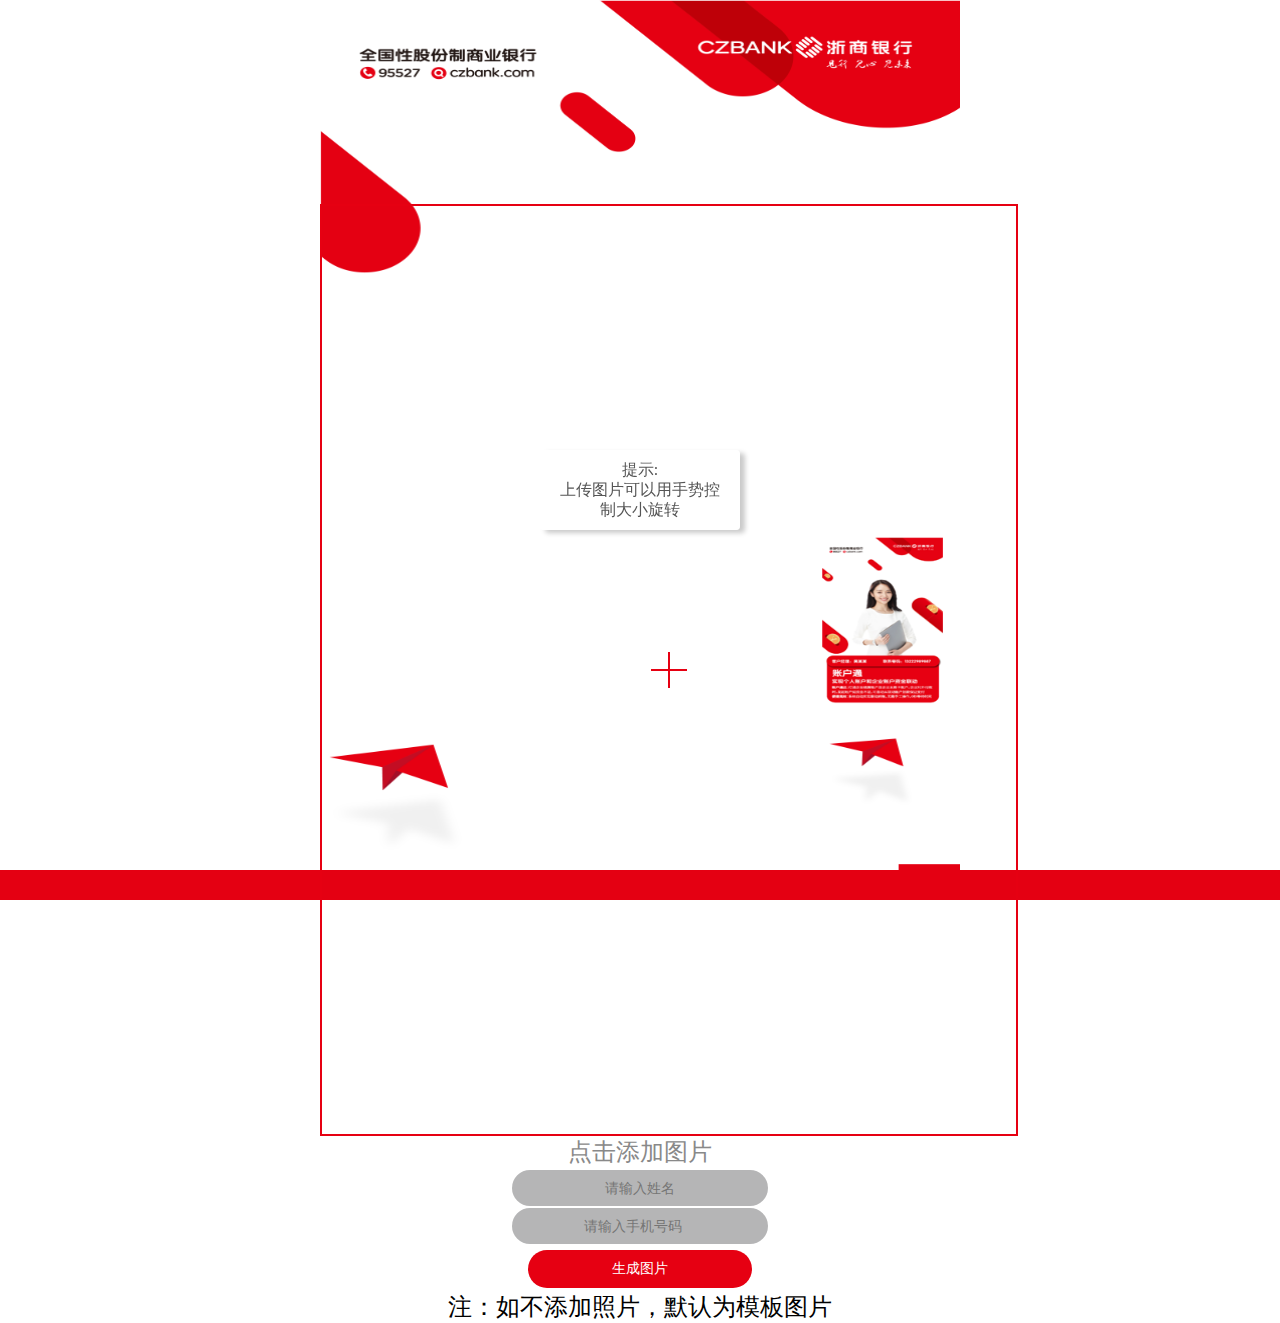
==== namecard/index.html @ ce9be7a5 "开始了" ====
<!DOCTYPE html>
<html>
<head>
    <meta charset="utf-8">
    <title>浙商银行</title>
    <meta name="viewport" content="width=device-width,minimum-scale=1.0,maximum-scale=1.0,user-scalable=no"/>
    <!--删除苹果默认的工具栏和菜单栏-->
    <meta name="apple-mobile-web-app-capable" context="yes">
    <!--设置苹果工具栏颜色-->
    <meta name="apple-mobile-web-app-status-bar-style" context="black">
    <!--忽略页面中的数字识别为电话-->
    <meta name="format-detection" context="telephone=no,email=no">
    <link href='css/index.css' rel='stylesheet' type='text/css' />

</head>
<body id="body">
<div id="page1" class="page1">
    <div class="page1-a">
        <span id="imgBtn" class="imgBtn"></span>
        <canvas class="c1" id="c1"></canvas>
        <div class="divc1" id="divc1"></div>
        <span id="addImg" style="color:#898989;text-align: center;">点击添加图片</span>
    </div>

    <div class="page1-b">
        <input id="username" type="text" name="" placeholder="请输入姓名">
        <input style="margin-top:2px;" id="phone" type="number" name="" placeholder="请输入手机号码">
    </div>

    <div class="showImgBtn" id="showImgBtn">生成图片</div>
    <div style="text-align: center;margin-top: 3px;">注：如不添加照片，默认为模板图片</div>
</div>

<div id="page2" class="page2">
    <div id="low-source"></div>
    <canvas id="c2" style="display: none;"> </canvas>
    <div id="page2-b" class="page2-b">
        <span id="restartBtn">重新上传</span>
        <span id="shareBtn">确认分享</span>
    </div>
    <div id="footerbox" style="display: none">
        <div id="page2-a" class="page2-a">
            <div class="page2-a-title">
                <div class="">
                    <span>客户经理:</span>
                    <input id="username2" type="text" name="">
                </div>
                <div>
                    <span>联系号码:</span>
                    <input id="phone2" type="number" name="">
                </div>
            </div>
        </div>

    </div>

</div>

<div class="tishi" id="tishi" >

</div>

<input type="file" id="upfile" accept="image/*" style="display:none;" />


<script type="text/javascript" src="http://code.jquery.com/jquery-2.0.0.min.js"></script>
<script src="./js/alloy_paper2.js"></script>
<script src="./js/alloy_finger2.js"></script>
<script src="./js/hidpi-canvas.min.js"></script>
<script src="./js/common.js"></script>
<script>

    document.querySelector('#username').scrollIntoView();
    document.querySelector('#phone').scrollIntoView();
    document.querySelector('#username2').scrollIntoView();
    document.querySelector('#phone2').scrollIntoView();

    var $username = $("#username"),
        $username2 = $("#username2"),
        $phone =  $("#phone"),
        $phone2 =  $("#phone2"),
        $restartBtn = $("#restartBtn"),
        $shareBtn = $("#shareBtn"),
        tishi = document.getElementById('tishi'),
        $page2= $("#page2"),
        $lowSource = $("#low-source");

    var w = window.screen.width,
        h = window.screen.height;

    var c1 = document.getElementById("c1");
    var c2 = document.getElementById("c2");
    var ctx1 = c1.getContext("2d");
    var ctx2 = c2.getContext("2d");
    var divc1 = $("#divc1");

    var getPixelRatio = function(context) {
        var backingStore = context.backingStorePixelRatio ||
            context.webkitBackingStorePixelRatio ||
            context.mozBackingStorePixelRatio ||
            context.msBackingStorePixelRatio ||
            context.oBackingStorePixelRatio ||
            context.backingStorePixelRatio || 1;

        return (window.devicePixelRatio || 1) / backingStore;
    };
    var ratio = getPixelRatio(ctx2);
    var PHOTOSIZE =  cilpPhoto(1,w,h)

    c2.style.width = w+'px';
    c2.style.height= h+'px';
    c1.style.width = PHOTOSIZE.width+'px';
    c1.style.height= PHOTOSIZE.height+'px';
    c1.width =PHOTOSIZE.width
    c1.height = PHOTOSIZE.height
    c2.width = w*ratio;
    c2.height = h*ratio;
    console.log('w',w,'h',h,'ratio',ratio);


    divc1.width(PHOTOSIZE.width).height(PHOTOSIZE.height);


    $("#username,#username2").keyup(function() {

        var flag = /^[\u0391-\uFFE5A-Za-z.]{1,11}$/g.test($(this).val().replace(/\s/g,''));//只能输入数字
        if(!flag) {
            this.value = this.value.replace(/[\d]/g,"");
            var val = this.value;
            var  that = this;
            val.replace(/(.{0,12})/,function(a){
                that.value = a;
            })
        }

    });
    //手机号码
    $("#phone,#phone2").keyup(function() {

        var flag = regexps.mobileOrTel.test($(this).val().replace(/\s/g,''));//只能输入数字
        var that = this;
        if(!flag){
            this.value = this.value.replace(/[^\d]/g,"");
            var val = this.value;

            val.replace(/^(\d{1,14})/,function(str,a){
                that.value = a;
            })
        }


    });

    function getObjectURL(file) {
        var url = null ;
        if (window.createObjectURL!=undefined) { // basic
            url = window.createObjectURL(file) ;
        } else if (window.URL!=undefined) { // mozilla(firefox)
            url = window.URL.createObjectURL(file) ;
        } else if (window.webkitURL!=undefined) { // webkit or chrome
            url = window.webkitURL.createObjectURL(file) ;
        }
        return url ;
    }
    $('#imgBtn,#divc1').on('click',function(){
        $('#upfile').trigger('click');
    });

    handlefile();


    $('#showImgBtn').on('click',function(){//点击生成
        if(!getinput()) return;
        $('#page1').hide();
        $("#page2").show();
        if($('#upfile').get(0).files.length==0){
            initImg('./img/initphoto1.png',function () {
                card(ctx2,w,h);
            })
        } else {
            card(ctx2,w,h);
        }

    });

    $restartBtn.click(function(){
        $("#page2").hide();
        $("#page1").show();
    })

    $shareBtn.click(function(){
        $("#page2-b").hide();
        $lowSource.css({
            width:'100%',
            padding:'0'
        }).children('img').css({
            width:'100%',
            border:'none'
        })
        tishifn("长按保存图片至相册<br>分享至朋友圈");
    })

    tishi.addEventListener('touchstart',function (e) {
        tishi.style.top = '-100px';
        tishi.style.display='none';
    });

    //footer-1
    function cssFooter1(){
        var footerW = w*0.94;
        var left = (w-footerW)/2
        $("#page2-a").width(footerW).height(footerW*0.53).css({
            'left': left+'px',
        })
    }

    //上传图片裁切尺寸
    function cilpPhoto(num,w,h) {
        var obj ={}
        switch (num){
            case 1:
                obj = {
                    width:w*0.542,
                    height:w*0.542*1.338
                }
                break;
        }
        return obj;
    }

    //dingwei
    function getdingwei(c1){
        var  ctxW = c1.width,
            ctxH= c1.height,
            x = (w*ratio-ctxW)/2 ,
            y = h*0.24;
        var obj = {
            x:x,
            y:y*ratio,
            w:ctxW,
            h:ctxH
        }

        commonData.photoWZ =  Object.assign({},obj)
        return obj;
    }

    function getdingwei2(c1){
        var footerW = c2.width*0.94;
        var x = (c2.width-footerW)/2
        var y = h*0.64*ratio;
        var obj = {
            x:x,
            y:y,
            w:footerW,
            h:footerW*0.58
        }
        commonData.footerWZ =  Object.assign({},obj)
        return obj;
    }



    //输入内容
    function getinput(){
        var username = $username.val();
        var phone = $phone.val();
        $username2.val(username)
        $phone2.val(phone)
         if(!username){
             alert('姓名不能为空');
             return false;
         }
         if(!phone){
             alert('联系方式不能为空');
             return false;
         }
         if(!regexps.mobileOrTel.test(phone)){
             alert('联系方式格式不正确');
             return false;
         }
        return true;

    }



    //画图
    function card(ctx,w,h){
        ctx.clearRect(0,0,c2.width,c2.height);
        ctx.beginPath();
        ctx.rect(0,0,c2.width,c2.height);
        ctx.fillStyle="white";
        ctx.fill();
        ctx.closePath();
        photoimgCanvas(ctx)
    }

    //huatuphotoimg
    function photoimgCanvas(ctx){
        var obj = getdingwei(c1);
        console.log(obj)
        ctx.drawImage(c1,obj.x,obj.y,obj.w,obj.h)
        var img = new Image();
        img.onload = function(){
            ctx.save();
            ctx.drawImage(img,0,0,c2.width,c2.width*1.786);
            ctx.restore();
            footerimgCanvas(ctx2,footertxtCanvas)
        }
        img.src='./img/card-1.png'
    }

    function footerimgCanvas(ctx,callback){ //huatu
        var obj = getdingwei2();
        ctx.clearRect(obj.x,obj.y,obj.w,obj.h);
        var img =  new Image();
        img.onload = function () {
            ctx.drawImage(img,obj.x,obj.y,obj.w,obj.h);
            callback(ctx)
        }
        img.src = './img/footer1-2.png'
    }

    function footertxtCanvas(ctx) {//写字
        var namex = commonData.footerWZ.x/ratio+20;
        var phonex= w/2;
        var y = commonData.footerWZ.y/ratio+25;
        var nameval = commonData.name+$username2.val();
        var phoneval = commonData.phone+$phone2.val()
        ctx.beginPath();
        ctx.font= commonData.fontSize1+"px normal Microsoft YaHei";
        ctx.fillStyle = "#fff";
        ctx.fillText(nameval,namex,y);
        ctx.fillText(phoneval,phonex,y);
        ctx.closePath();
        generateImg();
    }



    function generateImg() {// 生成名片
        var image = new Image();
        image.onload=function(){
            image.width = w;
            image.height = h;
            c2.style.display = 'none'
            image.addEventListener('touchstart',function (e) {
                tishihide()
            })
            $lowSource.html(image);
        }

        image.src = c2.toDataURL("image/png");

    }

    function tishifn(txt) {//
        tishi.style.display='block';
        tishi.style.top=(h/2)+'px';
        $(tishi).html(txt)
    }

    function tishihide(){
        tishi.style.top = '-100px';
        tishi.style.display='none';
    }
    tishifn("提示:<br>上传图片可以用手势控制大小旋转");

    setTimeout(function () {
        tishihide()
    },3000)



    function uploadimg(url,name,callback) {//上传图片
        function data2blob(toDataURL, mime) {
            var  data = data.split(',')[1]
            data = window.atob(data)
            var ia = new Uint8Array(data.length)
            for (var i = 0; i < data.length; i++) {
                ia[i] = data.charCodeAt(i)
            }
            // canvas.toDataURL 返回的默认格式就是 image/png
            return new Blob([ia], {type: 'image/png'})
        }

        var fmData = new FormData()
        fmData.append(name, data2blob(c2.toDataURL("image/png")))
        $.ajax({
            url: url,
            type: 'POST',
            cache: false,
            data: fmData,
            processData: false,
            contentType: false
        }).done(function(res) {
            callback(res)
        }).fail(function(res) {
            callback(res)
        });
    }


</script>
</body>
</html>
---- namecard/css/index.css ----
@media screen and (min-width:320px) and (max-width:359px){html{font-size:12px;}
    body{ font-size:1.2rem;}}
@media screen and (min-width:360px) and (max-width:374px){html{font-size:13.5px;}}
@media screen and (min-width:375px) and (max-width:383px){html{font-size:14.07px;}}
@media screen and (min-width:384px) and (max-width:392px){html{font-size:14.38px;}}
@media screen and (min-width:393px) and (max-width:410px){html{font-size:14.75px;}}
@media screen and (min-width:411px) and (max-width:413px){html{font-size:15.41px;}}
@media screen and (min-width:414px) and (max-width:479px){html{font-size:15.52px;}}
@media screen and (min-width:480px) and (max-width:511px){html{font-size:18px;}}
@media screen and (min-width:512px) and (max-width:639px){html{font-size:19.19px;}}
@media screen and (min-width:640px){html{font-size:24px;}}
*{ margin:0; padding:0; box-sizing:border-box;}
html , body{ display:block; width:100%; height:100%; max-width:640px; min-width:320px; margin:0 auto;}

.canvasBg{ width:2.5rem; height:2.8rem; line-height:1.4rem; text-align:center; font-size:.8rem; color:#fff; border-top-left-radius:.2rem; border-bottom-left-radius:.2rem; background-color:rgba(0,0,0,.7); position:fixed; right:0; top:24rem; cursor:pointer;}

img{ display:block;border:none;}

body,html {
    width: 100%;
    height: 100%;
}
.page1 {
    width: 100%;
    height: 100%;
    box-sizing: border-box;
    background: url("../img/bg1.png?111") bottom center no-repeat ;
    background-size: 100% 100%;
}
.page1:before{
    content: '';
    display: block;
    height: 30px;
    width:100%;
    position: fixed;
    bottom: 0;
    left:0;
    background: #e40012;
}
.divc1,.c1{
    display:none;
    border:#e60012 solid 2px;
    margin: 0 auto;
    margin-top: 10px;
}
#divc1 {
    display: block;
    position: relative;
}
#divc1:after {
    content: '';
    display: block;
    width: 36px;
    height: 2px;
    background: #e60012;
    position: absolute;
    top: 50%;
    margin-top: -1px;
    left: 50%;
    margin-left: -18px;
}
#divc1:before {
    content: '';
    display: block;
    height: 36px;
    width: 2px;
    background: #e60012;
    position: absolute;
    top: 50%;
    margin-left: -1px;
    left: 50%;
    margin-top: -18px;
}
.page1-a {
    padding-top: 24%;
    text-align: center;
}
.page1-a canvas {
    margin:0 auto;
}
.imgBtn {
    display: block;
    margin:0 auto;
    width: 92px;
    height: 40px;
    background: url("../img/imgBtn.png")center no-repeat;
    background-size: 90%;
    visibility: hidden;
}
.page1-b {
    margin-top: 2px;
}
.page1-b input {
    display: block;
    outline: none;
    width: 40%;
    margin: 0 auto;
    padding:10px ;
    border-radius: 20px;
    background: #b5b5b6;
    text-align: center;
    font-size: 14px;
    color:white;
    -webkit-appearance : none ;
    border: none;
}
.showImgBtn{
        
    display: block;
    width: 35%;
    background: #e60012;
    padding:10px ;
    border-radius: 20px;
    text-align: center;
    margin: 0 auto;
    -webkit-appearance : none ;
    font-size: 14px;
    color:white;
    margin-top: 6px;
}
.page2 {
    width: 100%;
    height: 100%;
    display: none;
    position: relative;
    margin:0;
}
.page2 canvas {
    display: block;
    border: none;
    margin:0;        
}
.page2-a {
    position: absolute;
    bottom: 60px;
    background: url('../img/footer1-1.png') top center no-repeat;
    background-size: 100%;
}
.page2-a-title {
    padding: 15px 0px 0 15px;
    box-sizing: border-box;
}
.page2-a-title >div{
        width: 50%;
        color:white;
        float: left;

}

.page2-a-title > div input {
    width: 90px;
    background: transparent;
    border: none;
    outline: none;
    color:white;
}
.page2-b {
    position: absolute;
    width: 216px;
    left: 50%;
    margin-left: -108px;
    bottom: 25px;
    overflow: hidden;
}
.page2-b span {
    color:white;
    border-radius:6px;
    padding:4px 15px;
    background: #e60012;
}
.page2-b span:first-child {
    float: left;
}
.page2-b span:last-child {
    float: right;
}

.tishi {
    position: absolute;
    width: 200px;
    line-height: 20px;
    background: rgba(255,255,255,.5);
    text-align: center;
    color: #555;
    border-radius: 4px;
    font-size: 16px;
    left: 50%;
    padding:10px 15px;
    top: -100px;
    transform: translateX(-50%);
    transition: all .5s;
    box-shadow: 5px 3px 5px #00000036;
}

#low-source {
    width: 76%;
    height: auto;
    margin:0 auto;
    padding-top: 40px;
}
#low-source img {
    width: 100%;
    height: auto;
    border:1px solid #ccc;
}
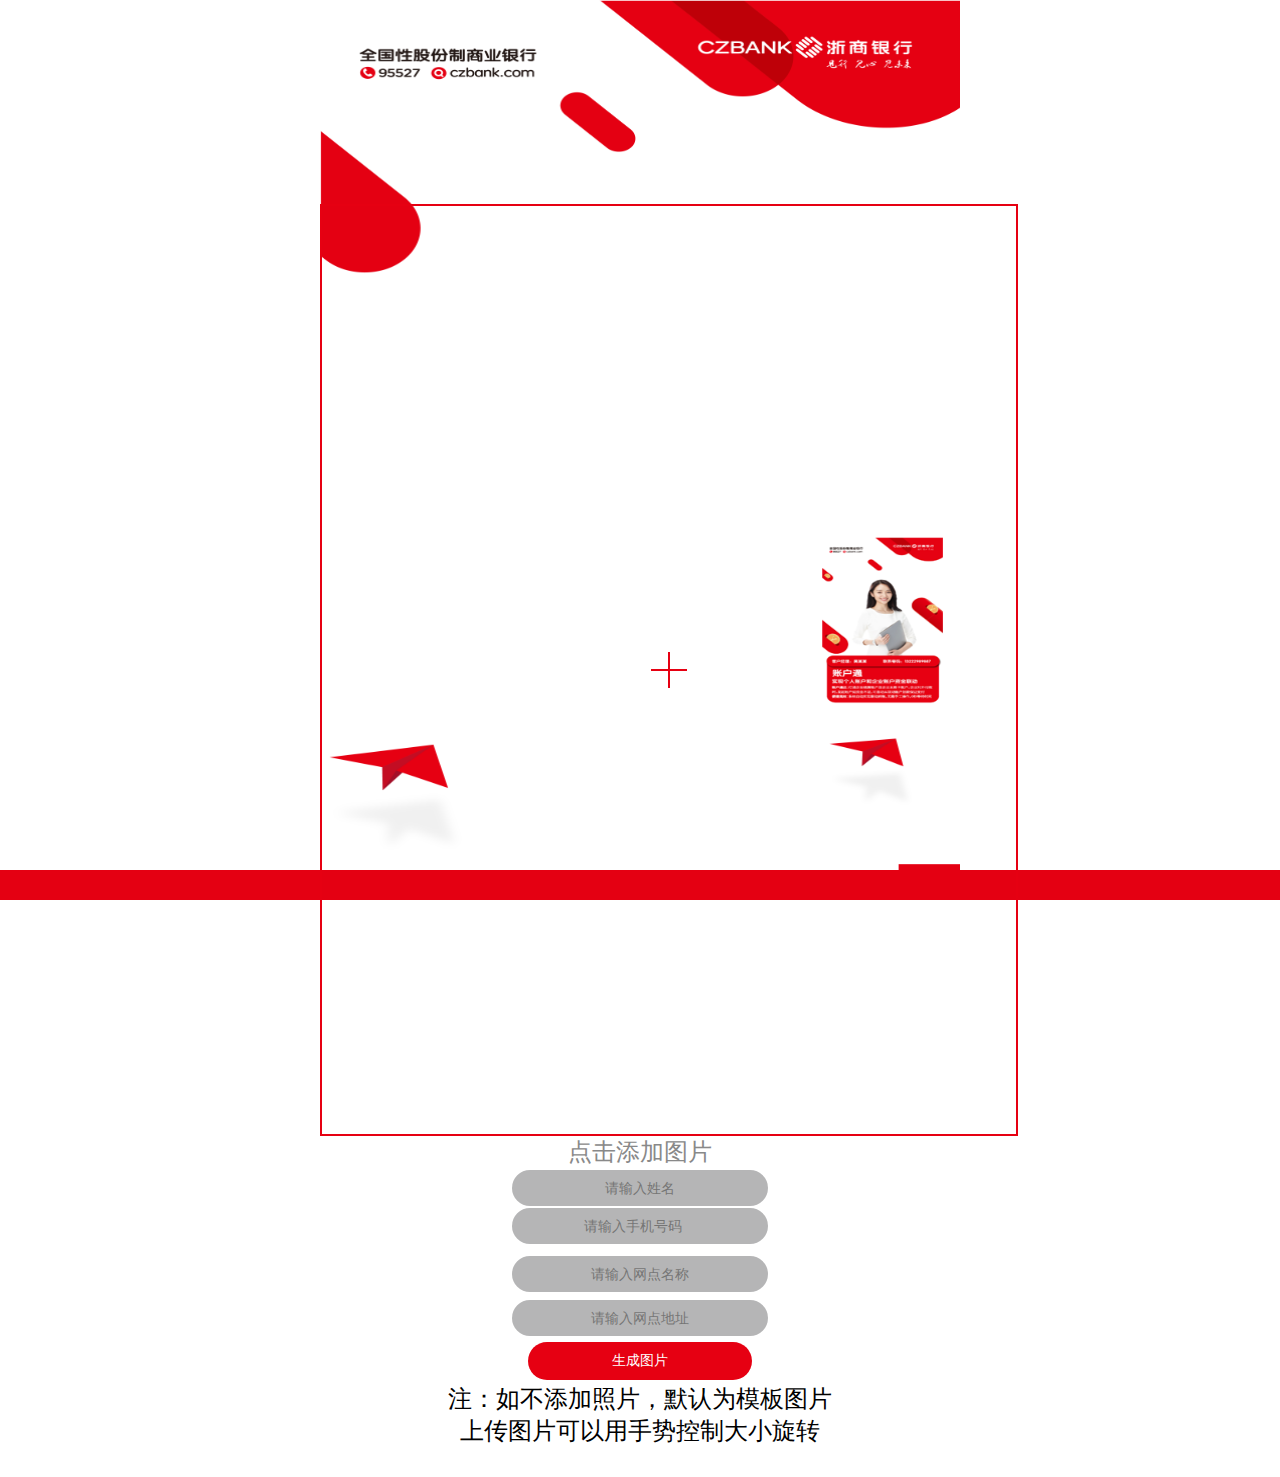
==== commit dace9f1e: "开发" ====
--- a/namecard/index.html
+++ b/namecard/index.html
@@ -26,9 +26,14 @@
         <input id="username" type="text" name="" placeholder="请输入姓名">
         <input style="margin-top:2px;" id="phone" type="number" name="" placeholder="请输入手机号码">
     </div>
-
+    <div class="page1-c">
+        <input id="networkName" type="text" name="" placeholder="请输入网点名称">   
+        <input id="networkAddress" style="margin-top:8px;" maxlength="20" type="text" name="" placeholder="请输入网点地址"> 
+      </div>
     <div class="showImgBtn" id="showImgBtn">生成图片</div>
-    <div style="text-align: center;margin-top: 3px;">注：如不添加照片，默认为模板图片</div>
+    <div style="text-align: center;margin-top: 3px;padding-bottom:30px;">
+        <p>注：如不添加照片，默认为模板图片</p>
+        <p>上传图片可以用手势控制大小旋转</p></div>
 </div>
 
 <div id="page2" class="page2">
@@ -77,6 +82,8 @@
 
     var $username = $("#username"),
         $username2 = $("#username2"),
+        $networkName = $("#networkName"),
+        $networkAddress = $("#networkAddress"),
         $phone =  $("#phone"),
         $phone2 =  $("#phone2"),
         $restartBtn = $("#restartBtn"),
@@ -328,9 +335,18 @@
         var y = commonData.footerWZ.y/ratio+25;
         var nameval = commonData.name+$username2.val();
         var phoneval = commonData.phone+$phone2.val()
+        var netNameval = commonData.netwName + $networkName.val();
+        var netAddressval = commonData.netwAddress + $networkAddress.val()
         ctx.beginPath();
         ctx.font= commonData.fontSize1+"px normal Microsoft YaHei";
         ctx.fillStyle = "#fff";
+        if($networkName.val()!=""&&$networkName.val()!=undefined&&$networkName.val()!=null){
+            var wh = window.innerWidth/375
+           var namey = commonData.footerWZ.y/ratio+(commonData.footerWZ.h*0.78/ratio);
+           ctx.fillStyle = "#fff";
+           ctx.fillText(netNameval,phonex,y+45 * wh);
+           ctx.fillText(netAddressval,namex,y + 170 * wh);
+        }
         ctx.fillText(nameval,namex,y);
         ctx.fillText(phoneval,phonex,y);
         ctx.closePath();
@@ -365,7 +381,7 @@
         tishi.style.top = '-100px';
         tishi.style.display='none';
     }
-    tishifn("提示:<br>上传图片可以用手势控制大小旋转");
+    // tishifn("提示:<br>上传图片可以用手势控制大小旋转");
 
     setTimeout(function () {
         tishihide()
--- a/namecard/css/index.css
+++ b/namecard/css/index.css
@@ -106,6 +106,23 @@
     -webkit-appearance : none ;
     border: none;
 }
+.page1-c {
+    margin-top: 12px;
+}
+.page1-c input {
+    display: block;
+    outline: none;
+    width: 40%;
+    margin: 0 auto;
+    padding:10px ;
+    border-radius: 20px;
+    background: #b5b5b6;
+    text-align: center;
+    font-size: 14px;
+    color:white;
+    -webkit-appearance : none ;
+    border: none;
+}
 .showImgBtn{
         
     display: block;
